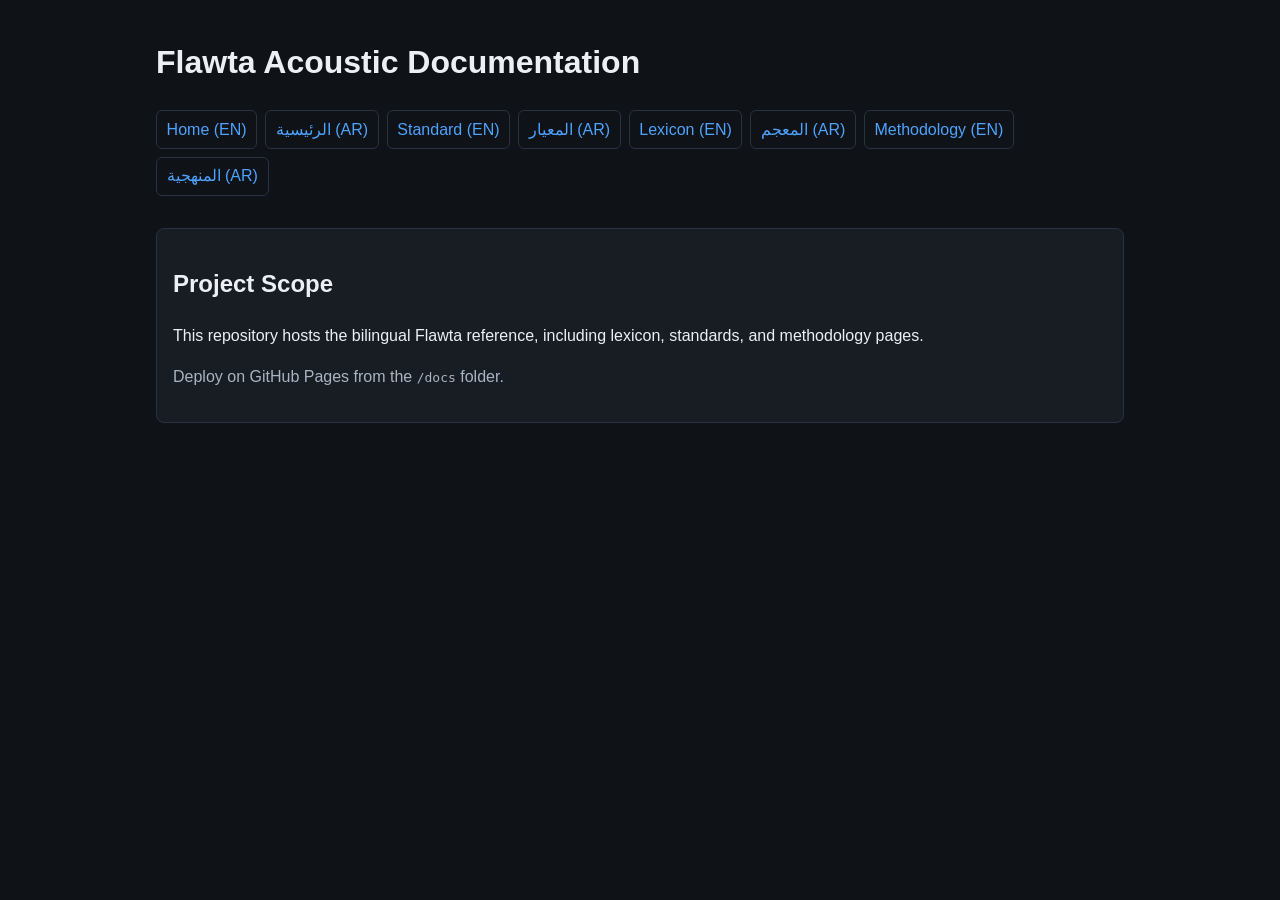
==== docs/index.html @ 4a80e718 "Build GitHub Pages docs site scaffold and lexicon data" ====
<!doctype html>
<html lang="en">
<head>
  <meta charset="UTF-8" />
  <meta name="viewport" content="width=device-width, initial-scale=1.0" />
  <title>Flawta</title>
  <link rel="stylesheet" href="css/style.css" />
</head>
<body>
  <header>
    <h1>Flawta Acoustic Documentation</h1>
    <nav>
      <a href="index.html">Home (EN)</a>
      <a href="index-ar.html">الرئيسية (AR)</a>
      <a href="standard.html">Standard (EN)</a>
      <a href="standard-ar.html">المعيار (AR)</a>
      <a href="lexicon.html">Lexicon (EN)</a>
      <a href="lexicon-ar.html">المعجم (AR)</a>
      <a href="methodology.html">Methodology (EN)</a>
      <a href="methodology-ar.html">المنهجية (AR)</a>
    </nav>
  </header>
  <main>
    <section class="card">
      <h2>Project Scope</h2>
      <p>This repository hosts the bilingual Flawta reference, including lexicon, standards, and methodology pages.</p>
      <p class="muted">Deploy on GitHub Pages from the <code>/docs</code> folder.</p>
    </section>
  </main>
</body>
</html>
---- docs/css/style.css ----
:root {
  --bg: #0f1216;
  --panel: #181d24;
  --text: #ecf0f5;
  --muted: #a9b4c2;
  --accent: #4da3ff;
  --border: #293241;
}

* { box-sizing: border-box; }
body {
  margin: 0;
  font-family: Arial, sans-serif;
  line-height: 1.6;
  background: var(--bg);
  color: var(--text);
}
header, main, footer {
  max-width: 1000px;
  margin: 0 auto;
  padding: 1rem;
}
nav {
  display: flex;
  flex-wrap: wrap;
  gap: 0.5rem;
}
nav a {
  color: var(--accent);
  text-decoration: none;
  border: 1px solid var(--border);
  padding: 0.35rem 0.6rem;
  border-radius: 6px;
}
.card, .syllable {
  background: var(--panel);
  border: 1px solid var(--border);
  border-radius: 8px;
  padding: 1rem;
  margin-bottom: 1rem;
}
.muted { color: var(--muted); }
[dir="rtl"] {
  text-align: right;
}
img { display:block; }
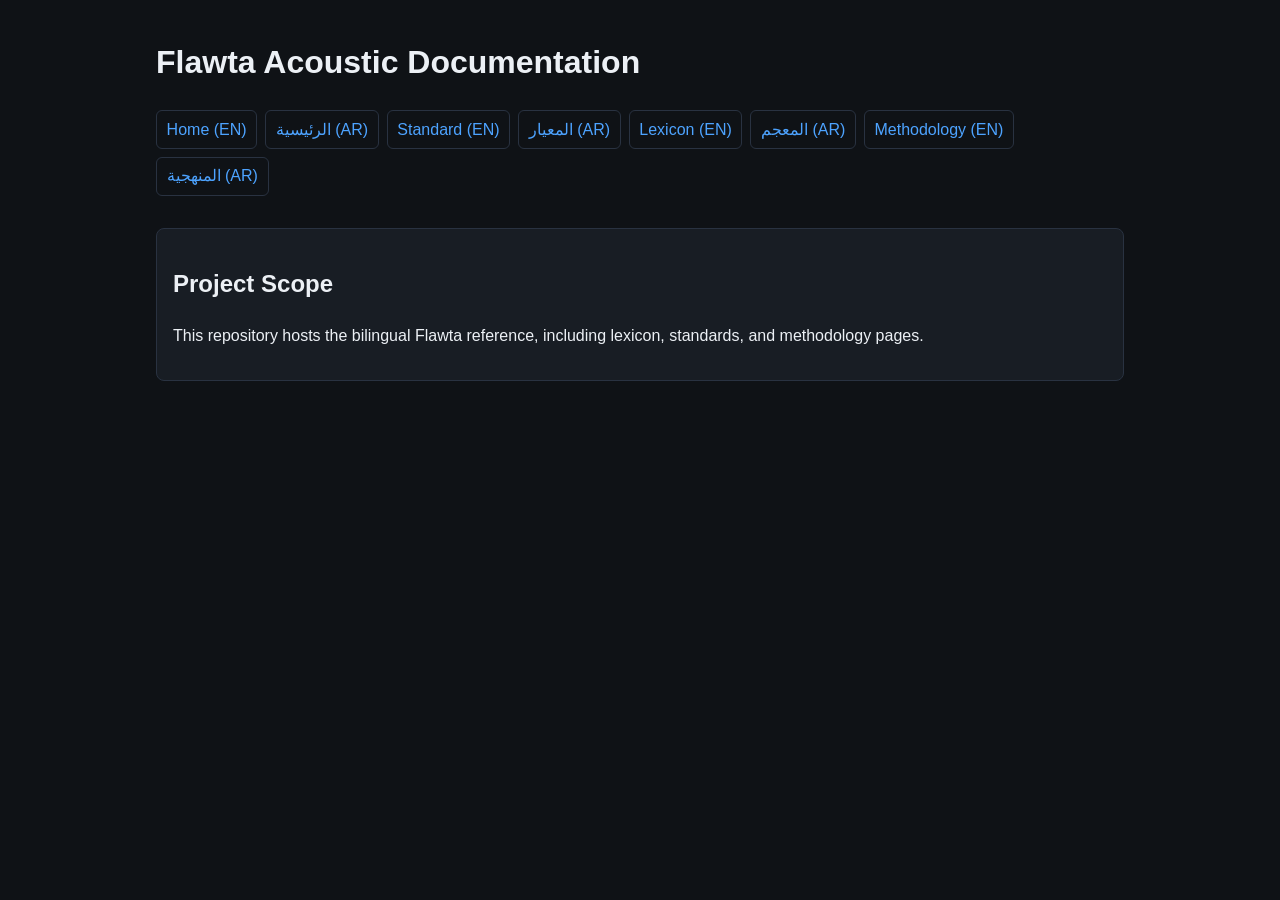
==== commit aa77e5b3: "Reformat index.html with consistent indentation" ====
--- a/docs/index.html
+++ b/docs/index.html
@@ -1,31 +1,33 @@
 <!doctype html>
 <html lang="en">
-<head>
-  <meta charset="UTF-8" />
-  <meta name="viewport" content="width=device-width, initial-scale=1.0" />
-  <title>Flawta</title>
-  <link rel="stylesheet" href="css/style.css" />
-</head>
-<body>
-  <header>
-    <h1>Flawta Acoustic Documentation</h1>
-    <nav>
-      <a href="index.html">Home (EN)</a>
-      <a href="index-ar.html">الرئيسية (AR)</a>
-      <a href="standard.html">Standard (EN)</a>
-      <a href="standard-ar.html">المعيار (AR)</a>
-      <a href="lexicon.html">Lexicon (EN)</a>
-      <a href="lexicon-ar.html">المعجم (AR)</a>
-      <a href="methodology.html">Methodology (EN)</a>
-      <a href="methodology-ar.html">المنهجية (AR)</a>
-    </nav>
-  </header>
-  <main>
-    <section class="card">
-      <h2>Project Scope</h2>
-      <p>This repository hosts the bilingual Flawta reference, including lexicon, standards, and methodology pages.</p>
-      <p class="muted">Deploy on GitHub Pages from the <code>/docs</code> folder.</p>
-    </section>
-  </main>
-</body>
+    <head>
+        <meta charset="UTF-8" />
+        <meta name="viewport" content="width=device-width, initial-scale=1.0" />
+        <title>Flawta</title>
+        <link rel="stylesheet" href="css/style.css" />
+    </head>
+    <body>
+        <header>
+            <h1>Flawta Acoustic Documentation</h1>
+            <nav>
+                <a href="index.html">Home (EN)</a>
+                <a href="index-ar.html">الرئيسية (AR)</a>
+                <a href="standard.html">Standard (EN)</a>
+                <a href="standard-ar.html">المعيار (AR)</a>
+                <a href="lexicon.html">Lexicon (EN)</a>
+                <a href="lexicon-ar.html">المعجم (AR)</a>
+                <a href="methodology.html">Methodology (EN)</a>
+                <a href="methodology-ar.html">المنهجية (AR)</a>
+            </nav>
+        </header>
+        <main>
+            <section class="card">
+                <h2>Project Scope</h2>
+                <p>
+                    This repository hosts the bilingual Flawta reference,
+                    including lexicon, standards, and methodology pages.
+                </p>
+            </section>
+        </main>
+    </body>
 </html>
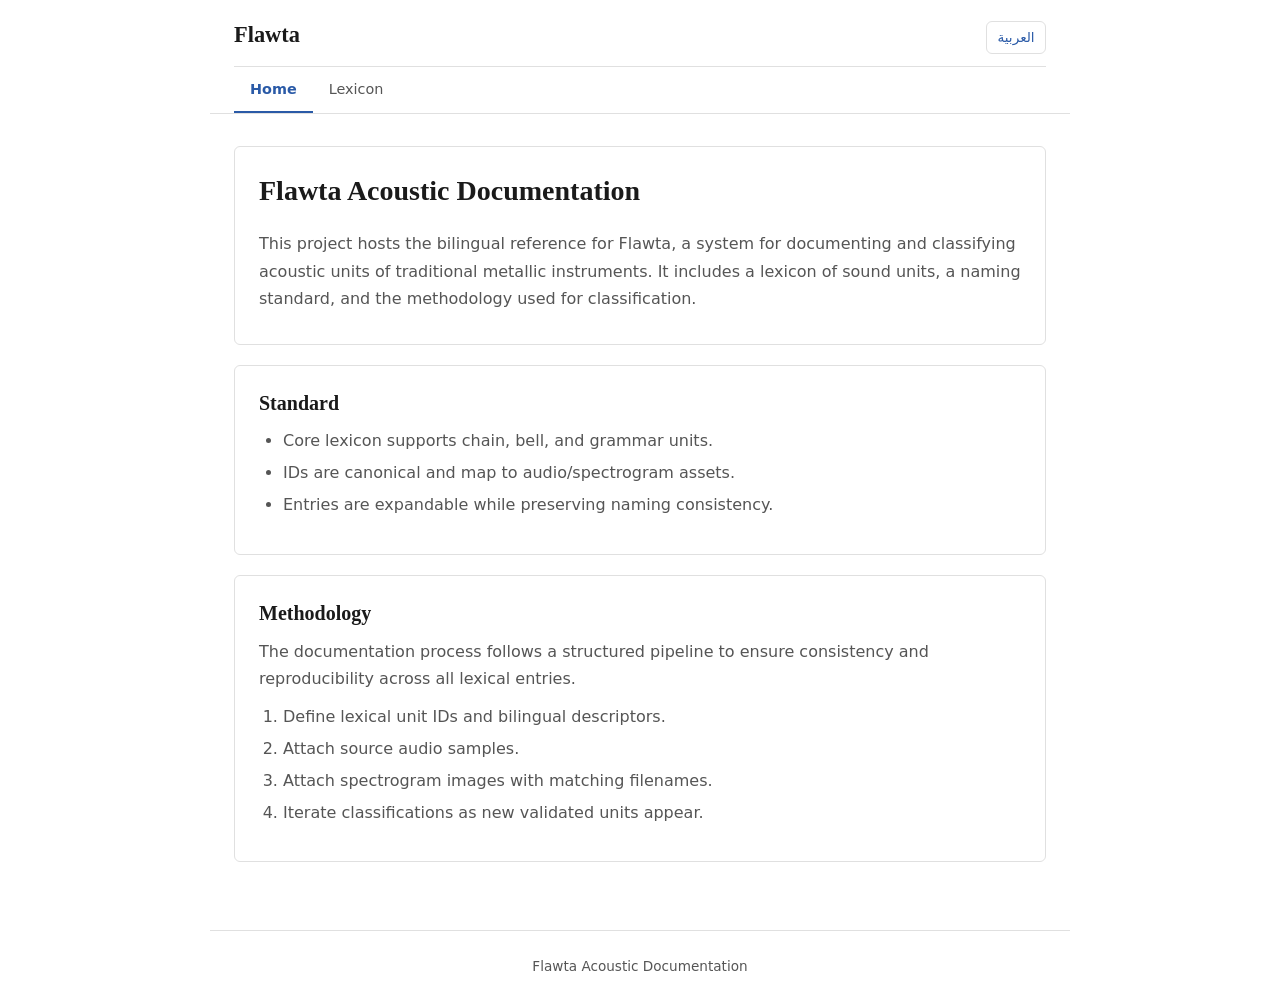
==== commit 22420a92: "Redesign docs site layout and navigation, unify pages, and modernize CSS" ====
--- a/docs/index.html
+++ b/docs/index.html
@@ -3,31 +3,72 @@
     <head>
         <meta charset="UTF-8" />
         <meta name="viewport" content="width=device-width, initial-scale=1.0" />
-        <title>Flawta</title>
+        <title>Flawta — Acoustic Documentation</title>
         <link rel="stylesheet" href="css/style.css" />
     </head>
     <body>
         <header>
-            <h1>Flawta Acoustic Documentation</h1>
+            <div class="header-top">
+                <a href="index.html" class="site-title">Flawta</a>
+                <a
+                    href="index-ar.html"
+                    class="lang-switch"
+                    title="Switch to Arabic"
+                    >العربية</a
+                >
+            </div>
             <nav>
-                <a href="index.html">Home (EN)</a>
-                <a href="index-ar.html">الرئيسية (AR)</a>
-                <a href="standard.html">Standard (EN)</a>
-                <a href="standard-ar.html">المعيار (AR)</a>
-                <a href="lexicon.html">Lexicon (EN)</a>
-                <a href="lexicon-ar.html">المعجم (AR)</a>
-                <a href="methodology.html">Methodology (EN)</a>
-                <a href="methodology-ar.html">المنهجية (AR)</a>
+                <a href="index.html" class="active">Home</a>
+                <a href="lexicon.html">Lexicon</a>
             </nav>
         </header>
         <main>
             <section class="card">
-                <h2>Project Scope</h2>
+                <h1>Flawta Acoustic Documentation</h1>
                 <p>
-                    This repository hosts the bilingual Flawta reference,
-                    including lexicon, standards, and methodology pages.
+                    This project hosts the bilingual reference for Flawta, a
+                    system for documenting and classifying acoustic units of
+                    traditional metallic instruments. It includes a lexicon of
+                    sound units, a naming standard, and the methodology used for
+                    classification.
                 </p>
             </section>
+
+            <section class="card">
+                <h2>Standard</h2>
+                <ul>
+                    <li>
+                        Core lexicon supports chain, bell, and grammar units.
+                    </li>
+                    <li>
+                        IDs are canonical and map to audio/spectrogram assets.
+                    </li>
+                    <li>
+                        Entries are expandable while preserving naming
+                        consistency.
+                    </li>
+                </ul>
+            </section>
+
+            <section class="card">
+                <h2>Methodology</h2>
+                <p>
+                    The documentation process follows a structured pipeline to
+                    ensure consistency and reproducibility across all lexical
+                    entries.
+                </p>
+                <ol>
+                    <li>Define lexical unit IDs and bilingual descriptors.</li>
+                    <li>Attach source audio samples.</li>
+                    <li>Attach spectrogram images with matching filenames.</li>
+                    <li>
+                        Iterate classifications as new validated units appear.
+                    </li>
+                </ol>
+            </section>
         </main>
+        <footer>
+            <p>Flawta Acoustic Documentation</p>
+        </footer>
     </body>
 </html>
--- a/docs/css/style.css
+++ b/docs/css/style.css
@@ -1,46 +1,290 @@
+/* ===== Reset & Base ===== */
+*,
+*::before,
+*::after {
+    box-sizing: border-box;
+    margin: 0;
+    padding: 0;
+}
+
 :root {
-  --bg: #0f1216;
-  --panel: #181d24;
-  --text: #ecf0f5;
-  --muted: #a9b4c2;
-  --accent: #4da3ff;
-  --border: #293241;
-}
-
-* { box-sizing: border-box; }
+    --bg: #ffffff;
+    --bg-subtle: #f7f8fa;
+    --text: #1a1a1a;
+    --text-secondary: #555;
+    --accent: #2a5aa7;
+    --accent-hover: #1d4080;
+    --border: #e0e0e0;
+    --radius: 6px;
+    --max-width: 860px;
+    --font-body: "Segoe UI", system-ui, -apple-system, sans-serif;
+    --font-heading: Georgia, "Times New Roman", serif;
+}
+
+html {
+    font-size: 16px;
+    scroll-behavior: smooth;
+}
+
 body {
-  margin: 0;
-  font-family: Arial, sans-serif;
-  line-height: 1.6;
-  background: var(--bg);
-  color: var(--text);
-}
-header, main, footer {
-  max-width: 1000px;
-  margin: 0 auto;
-  padding: 1rem;
-}
+    font-family: var(--font-body);
+    line-height: 1.7;
+    color: var(--text);
+    background: var(--bg);
+}
+
+/* ===== Header ===== */
+header {
+    max-width: var(--max-width);
+    margin: 0 auto;
+    padding: 1rem 1.5rem 0;
+    border-bottom: 1px solid var(--border);
+}
+
+.header-top {
+    display: flex;
+    align-items: baseline;
+    justify-content: space-between;
+    margin-bottom: 0.75rem;
+}
+
+.site-title {
+    font-family: var(--font-heading);
+    font-size: 1.4rem;
+    font-weight: 700;
+    color: var(--text);
+    text-decoration: none;
+}
+
+.site-title:hover {
+    color: var(--accent);
+}
+
+/* Language switcher — applied directly to <a> */
+a.lang-switch {
+    font-size: 0.85rem;
+    color: var(--accent);
+    text-decoration: none;
+    padding: 0.25rem 0.65rem;
+    border: 1px solid var(--border);
+    border-radius: var(--radius);
+    transition:
+        background 0.15s,
+        color 0.15s;
+}
+
+a.lang-switch:hover {
+    background: var(--accent);
+    color: #fff;
+    border-color: var(--accent);
+}
+
+/* ===== Navigation ===== */
 nav {
-  display: flex;
-  flex-wrap: wrap;
-  gap: 0.5rem;
-}
+    display: flex;
+    gap: 0;
+    border-top: 1px solid var(--border);
+}
+
 nav a {
-  color: var(--accent);
-  text-decoration: none;
-  border: 1px solid var(--border);
-  padding: 0.35rem 0.6rem;
-  border-radius: 6px;
-}
-.card, .syllable {
-  background: var(--panel);
-  border: 1px solid var(--border);
-  border-radius: 8px;
-  padding: 1rem;
-  margin-bottom: 1rem;
-}
-.muted { color: var(--muted); }
+    display: block;
+    padding: 0.6rem 1rem;
+    font-size: 0.9rem;
+    color: var(--text-secondary);
+    text-decoration: none;
+    border-bottom: 2px solid transparent;
+    transition:
+        color 0.15s,
+        border-color 0.15s;
+}
+
+nav a:hover {
+    color: var(--accent);
+}
+
+nav a.active {
+    color: var(--accent);
+    border-bottom-color: var(--accent);
+    font-weight: 600;
+}
+
+/* ===== Main ===== */
+main {
+    max-width: var(--max-width);
+    margin: 0 auto;
+    padding: 2rem 1.5rem 3rem;
+}
+
+/* ===== Typography ===== */
+h1 {
+    font-family: var(--font-heading);
+    font-size: 1.75rem;
+    font-weight: 700;
+    margin-bottom: 1rem;
+    color: var(--text);
+}
+
+h2 {
+    font-family: var(--font-heading);
+    font-size: 1.25rem;
+    font-weight: 600;
+    margin-bottom: 0.5rem;
+    color: var(--text);
+}
+
+p {
+    margin-bottom: 0.75rem;
+    color: var(--text-secondary);
+}
+
+/* ===== Cards ===== */
+.card {
+    background: var(--bg);
+    border: 1px solid var(--border);
+    border-radius: var(--radius);
+    padding: 1.25rem 1.5rem;
+    margin-bottom: 1.25rem;
+}
+
+/* ===== Lexicon / Syllable entries ===== */
+.syllable {
+    background: var(--bg-subtle);
+    border: 1px solid var(--border);
+    border-radius: var(--radius);
+    padding: 1.25rem 1.5rem;
+    margin-bottom: 1rem;
+}
+
+.syllable h2 {
+    margin-bottom: 0.35rem;
+}
+
+.syllable p {
+    margin-bottom: 0.4rem;
+    font-size: 0.95rem;
+}
+
+.syllable audio {
+    margin-top: 0.5rem;
+    width: 100%;
+    max-width: 400px;
+}
+
+.syllable img {
+    display: block;
+    max-width: 100%;
+    height: auto;
+    margin-top: 0.75rem;
+    border: 1px solid var(--border);
+    border-radius: var(--radius);
+}
+
+/* ===== Lists ===== */
+ul,
+ol {
+    margin: 0.5rem 0 1rem 1.5rem;
+    color: var(--text-secondary);
+}
+
+li {
+    margin-bottom: 0.4rem;
+    line-height: 1.6;
+}
+
+/* ===== Muted text ===== */
+.muted {
+    color: var(--text-secondary);
+    font-size: 0.9rem;
+}
+
+/* ===== Code ===== */
+code {
+    font-family: "SFMono-Regular", Consolas, "Liberation Mono", monospace;
+    font-size: 0.875em;
+    background: var(--bg-subtle);
+    padding: 0.15em 0.4em;
+    border-radius: 3px;
+    border: 1px solid var(--border);
+}
+
+/* ===== Footer ===== */
+footer {
+    max-width: var(--max-width);
+    margin: 0 auto;
+    padding: 1.5rem 1.5rem;
+    border-top: 1px solid var(--border);
+    text-align: center;
+}
+
+footer p {
+    font-size: 0.85rem;
+    color: var(--text-secondary);
+    margin: 0;
+}
+
+/* ===== Images ===== */
+img {
+    display: block;
+}
+
+/* ===== RTL Support ===== */
 [dir="rtl"] {
-  text-align: right;
-}
-img { display:block; }
+    text-align: right;
+}
+
+[dir="rtl"] body {
+    font-family: "Segoe UI", Tahoma, "Noto Sans Arabic", sans-serif;
+}
+
+[dir="rtl"] .site-title {
+    font-family: "Noto Sans Arabic", Georgia, serif;
+}
+
+[dir="rtl"] h1,
+[dir="rtl"] h2 {
+    font-family: "Noto Sans Arabic", Georgia, serif;
+}
+
+[dir="rtl"] nav {
+    flex-direction: row-reverse;
+}
+
+[dir="rtl"] ul,
+[dir="rtl"] ol {
+    margin-left: 0;
+    margin-right: 1.5rem;
+}
+
+/* ===== Responsive ===== */
+@media (max-width: 600px) {
+    header {
+        padding: 0.75rem 1rem 0;
+    }
+
+    .site-title {
+        font-size: 1.2rem;
+    }
+
+    nav {
+        overflow-x: auto;
+    }
+
+    nav a {
+        padding: 0.5rem 0.75rem;
+        font-size: 0.85rem;
+        white-space: nowrap;
+    }
+
+    main {
+        padding: 1.25rem 1rem 2rem;
+    }
+
+    h1 {
+        font-size: 1.4rem;
+    }
+
+    .card,
+    .syllable {
+        padding: 1rem;
+    }
+}
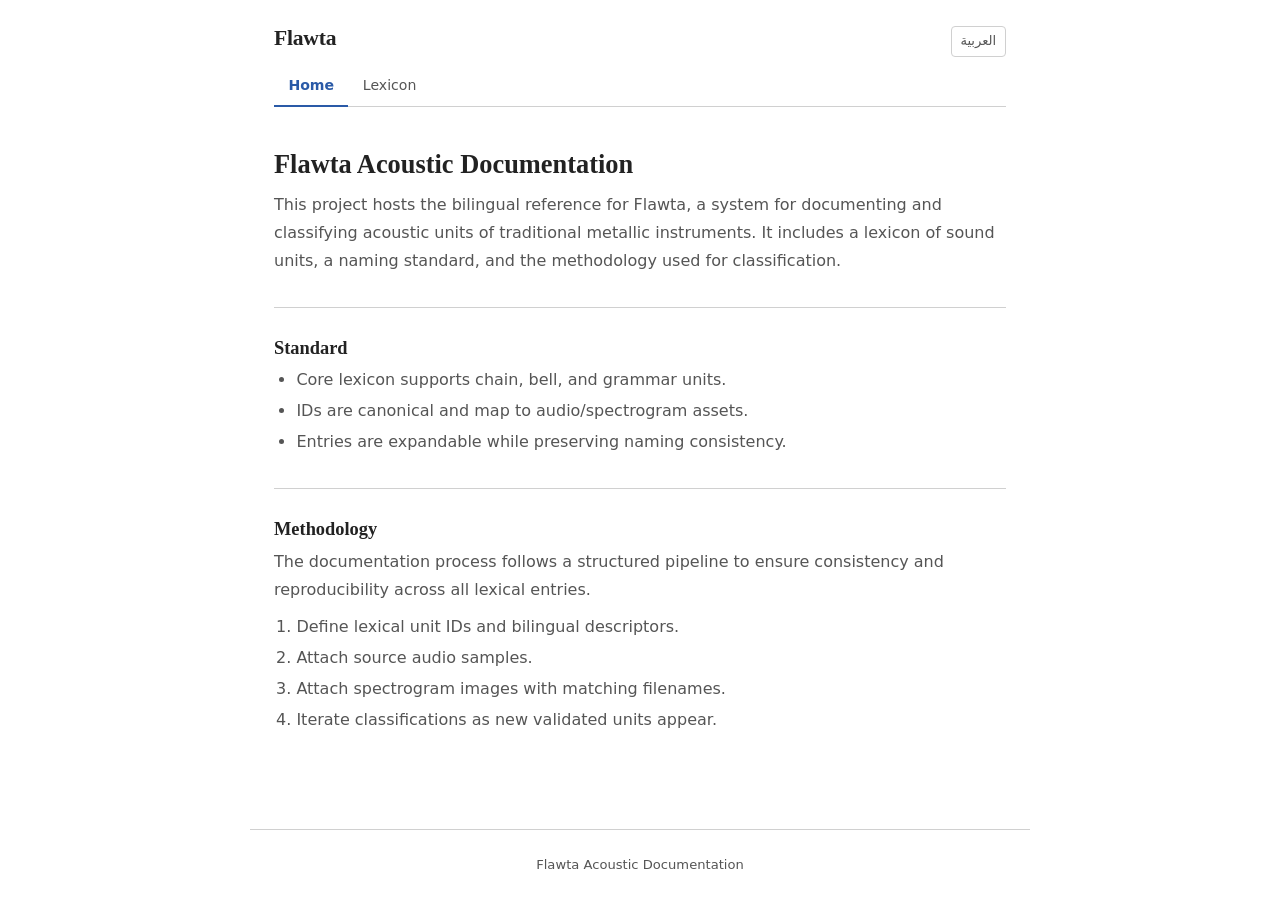
==== commit 99fdedfe: "Redesign lexicon data model and UI for bilingual support - Refactor syllables.json to use nested obj" ====
--- a/docs/index.html
+++ b/docs/index.html
@@ -23,7 +23,7 @@
             </nav>
         </header>
         <main>
-            <section class="card">
+            <section>
                 <h1>Flawta Acoustic Documentation</h1>
                 <p>
                     This project hosts the bilingual reference for Flawta, a
@@ -34,7 +34,7 @@
                 </p>
             </section>
 
-            <section class="card">
+            <section>
                 <h2>Standard</h2>
                 <ul>
                     <li>
@@ -50,7 +50,7 @@
                 </ul>
             </section>
 
-            <section class="card">
+            <section>
                 <h2>Methodology</h2>
                 <p>
                     The documentation process follows a structured pipeline to
--- a/docs/css/style.css
+++ b/docs/css/style.css
@@ -9,14 +9,11 @@
 
 :root {
     --bg: #ffffff;
-    --bg-subtle: #f7f8fa;
-    --text: #1a1a1a;
+    --text: #222;
     --text-secondary: #555;
     --accent: #2a5aa7;
-    --accent-hover: #1d4080;
-    --border: #e0e0e0;
-    --radius: 6px;
-    --max-width: 860px;
+    --rule: #d0d0d0;
+    --max-width: 780px;
     --font-body: "Segoe UI", system-ui, -apple-system, sans-serif;
     --font-heading: Georgia, "Times New Roman", serif;
 }
@@ -28,7 +25,7 @@
 
 body {
     font-family: var(--font-body);
-    line-height: 1.7;
+    line-height: 1.75;
     color: var(--text);
     background: var(--bg);
 }
@@ -37,45 +34,43 @@
 header {
     max-width: var(--max-width);
     margin: 0 auto;
-    padding: 1rem 1.5rem 0;
-    border-bottom: 1px solid var(--border);
+    padding: 1.25rem 1.5rem 0;
 }
 
 .header-top {
     display: flex;
     align-items: baseline;
     justify-content: space-between;
-    margin-bottom: 0.75rem;
+    margin-bottom: 0.5rem;
 }
 
 .site-title {
     font-family: var(--font-heading);
-    font-size: 1.4rem;
+    font-size: 1.35rem;
     font-weight: 700;
     color: var(--text);
     text-decoration: none;
+    letter-spacing: -0.01em;
 }
 
 .site-title:hover {
     color: var(--accent);
 }
 
-/* Language switcher — applied directly to <a> */
 a.lang-switch {
-    font-size: 0.85rem;
-    color: var(--accent);
+    font-size: 0.82rem;
+    color: var(--text-secondary);
     text-decoration: none;
-    padding: 0.25rem 0.65rem;
-    border: 1px solid var(--border);
-    border-radius: var(--radius);
+    padding: 0.2rem 0.55rem;
+    border: 1px solid var(--rule);
+    border-radius: 4px;
     transition:
-        background 0.15s,
-        color 0.15s;
+        color 0.15s,
+        border-color 0.15s;
 }
 
 a.lang-switch:hover {
-    background: var(--accent);
-    color: #fff;
+    color: var(--accent);
     border-color: var(--accent);
 }
 
@@ -83,16 +78,17 @@
 nav {
     display: flex;
     gap: 0;
-    border-top: 1px solid var(--border);
+    border-bottom: 1px solid var(--rule);
 }
 
 nav a {
     display: block;
-    padding: 0.6rem 1rem;
-    font-size: 0.9rem;
+    padding: 0.45rem 0.9rem;
+    font-size: 0.88rem;
     color: var(--text-secondary);
     text-decoration: none;
     border-bottom: 2px solid transparent;
+    margin-bottom: -1px;
     transition:
         color 0.15s,
         border-color 0.15s;
@@ -112,62 +108,97 @@
 main {
     max-width: var(--max-width);
     margin: 0 auto;
-    padding: 2rem 1.5rem 3rem;
+    padding: 2.5rem 1.5rem 4rem;
+}
+
+/* ===== Sections ===== */
+section {
+    margin-bottom: 2rem;
+}
+
+section + section {
+    padding-top: 1.75rem;
+    border-top: 1px solid var(--rule);
 }
 
 /* ===== Typography ===== */
 h1 {
     font-family: var(--font-heading);
-    font-size: 1.75rem;
+    font-size: 1.65rem;
     font-weight: 700;
-    margin-bottom: 1rem;
     color: var(--text);
+    margin-bottom: 0.6rem;
+    line-height: 1.3;
 }
 
 h2 {
     font-family: var(--font-heading);
-    font-size: 1.25rem;
+    font-size: 1.15rem;
     font-weight: 600;
-    margin-bottom: 0.5rem;
     color: var(--text);
+    margin-bottom: 0.4rem;
+    line-height: 1.35;
 }
 
 p {
-    margin-bottom: 0.75rem;
-    color: var(--text-secondary);
-}
-
-/* ===== Cards ===== */
-.card {
-    background: var(--bg);
-    border: 1px solid var(--border);
-    border-radius: var(--radius);
-    padding: 1.25rem 1.5rem;
-    margin-bottom: 1.25rem;
-}
-
-/* ===== Lexicon / Syllable entries ===== */
+    margin-bottom: 0.6rem;
+    color: var(--text-secondary);
+}
+
+a {
+    color: var(--accent);
+}
+
+/* ===== Lists ===== */
+ul,
+ol {
+    margin: 0.4rem 0 0.75rem 1.4rem;
+    color: var(--text-secondary);
+}
+
+li {
+    margin-bottom: 0.3rem;
+    line-height: 1.65;
+}
+
+/* ===== Muted ===== */
+.muted {
+    color: var(--text-secondary);
+    font-size: 0.88rem;
+}
+
+/* ===== Code ===== */
+code {
+    font-family: "SFMono-Regular", Consolas, "Liberation Mono", monospace;
+    font-size: 0.85em;
+    background: #f4f5f7;
+    padding: 0.12em 0.35em;
+    border-radius: 3px;
+}
+
+/* ===== Lexicon entries ===== */
 .syllable {
-    background: var(--bg-subtle);
-    border: 1px solid var(--border);
-    border-radius: var(--radius);
-    padding: 1.25rem 1.5rem;
-    margin-bottom: 1rem;
+    padding: 1.5rem 0;
+    border-bottom: 1px solid var(--rule);
+}
+
+.syllable:last-child {
+    border-bottom: none;
 }
 
 .syllable h2 {
-    margin-bottom: 0.35rem;
+    margin-bottom: 0.25rem;
 }
 
 .syllable p {
-    margin-bottom: 0.4rem;
-    font-size: 0.95rem;
+    margin-bottom: 0.3rem;
+    font-size: 0.93rem;
 }
 
 .syllable audio {
-    margin-top: 0.5rem;
-    width: 100%;
-    max-width: 400px;
+    display: block;
+    margin-top: 0.6rem;
+    max-width: 360px;
 }
 
 .syllable img {
@@ -175,36 +206,42 @@
     max-width: 100%;
     height: auto;
     margin-top: 0.75rem;
-    border: 1px solid var(--border);
-    border-radius: var(--radius);
-}
-
-/* ===== Lists ===== */
-ul,
-ol {
-    margin: 0.5rem 0 1rem 1.5rem;
-    color: var(--text-secondary);
-}
-
-li {
-    margin-bottom: 0.4rem;
-    line-height: 1.6;
-}
-
-/* ===== Muted text ===== */
-.muted {
-    color: var(--text-secondary);
-    font-size: 0.9rem;
-}
-
-/* ===== Code ===== */
-code {
+}
+
+.syllable .id-label {
     font-family: "SFMono-Regular", Consolas, "Liberation Mono", monospace;
-    font-size: 0.875em;
-    background: var(--bg-subtle);
-    padding: 0.15em 0.4em;
+    font-size: 0.78rem;
+    color: var(--text-secondary);
+    font-weight: 400;
+    margin-inline-start: 0.3rem;
+}
+
+.syllable .tags {
+    display: flex;
+    gap: 0.4rem;
+    margin-bottom: 0.5rem;
+}
+
+.tag {
+    display: inline-block;
+    font-size: 0.75rem;
+    color: var(--text-secondary);
+    border: 1px solid var(--rule);
     border-radius: 3px;
-    border: 1px solid var(--border);
+    padding: 0.1rem 0.45rem;
+    line-height: 1.5;
+}
+
+.tag-core {
+    color: var(--accent);
+    border-color: var(--accent);
+}
+
+/* ===== Horizontal rule ===== */
+hr {
+    border: none;
+    border-top: 1px solid var(--rule);
+    margin: 2rem 0;
 }
 
 /* ===== Footer ===== */
@@ -212,12 +249,12 @@
     max-width: var(--max-width);
     margin: 0 auto;
     padding: 1.5rem 1.5rem;
-    border-top: 1px solid var(--border);
+    border-top: 1px solid var(--rule);
     text-align: center;
 }
 
 footer p {
-    font-size: 0.85rem;
+    font-size: 0.82rem;
     color: var(--text-secondary);
     margin: 0;
 }
@@ -227,7 +264,7 @@
     display: block;
 }
 
-/* ===== RTL Support ===== */
+/* ===== RTL ===== */
 [dir="rtl"] {
     text-align: right;
 }
@@ -236,10 +273,7 @@
     font-family: "Segoe UI", Tahoma, "Noto Sans Arabic", sans-serif;
 }
 
-[dir="rtl"] .site-title {
-    font-family: "Noto Sans Arabic", Georgia, serif;
-}
-
+[dir="rtl"] .site-title,
 [dir="rtl"] h1,
 [dir="rtl"] h2 {
     font-family: "Noto Sans Arabic", Georgia, serif;
@@ -252,7 +286,11 @@
 [dir="rtl"] ul,
 [dir="rtl"] ol {
     margin-left: 0;
-    margin-right: 1.5rem;
+    margin-right: 1.4rem;
+}
+
+[dir="rtl"] .syllable .tags {
+    flex-direction: row-reverse;
 }
 
 /* ===== Responsive ===== */
@@ -262,29 +300,28 @@
     }
 
     .site-title {
-        font-size: 1.2rem;
-    }
-
-    nav {
-        overflow-x: auto;
+        font-size: 1.15rem;
     }
 
     nav a {
-        padding: 0.5rem 0.75rem;
-        font-size: 0.85rem;
+        padding: 0.4rem 0.7rem;
+        font-size: 0.84rem;
         white-space: nowrap;
     }
 
     main {
-        padding: 1.25rem 1rem 2rem;
+        padding: 1.5rem 1rem 2.5rem;
     }
 
     h1 {
-        font-size: 1.4rem;
-    }
-
-    .card,
-    .syllable {
-        padding: 1rem;
-    }
-}
+        font-size: 1.35rem;
+    }
+
+    section {
+        margin-bottom: 2rem;
+    }
+
+    section + section {
+        padding-top: 1.5rem;
+    }
+}
